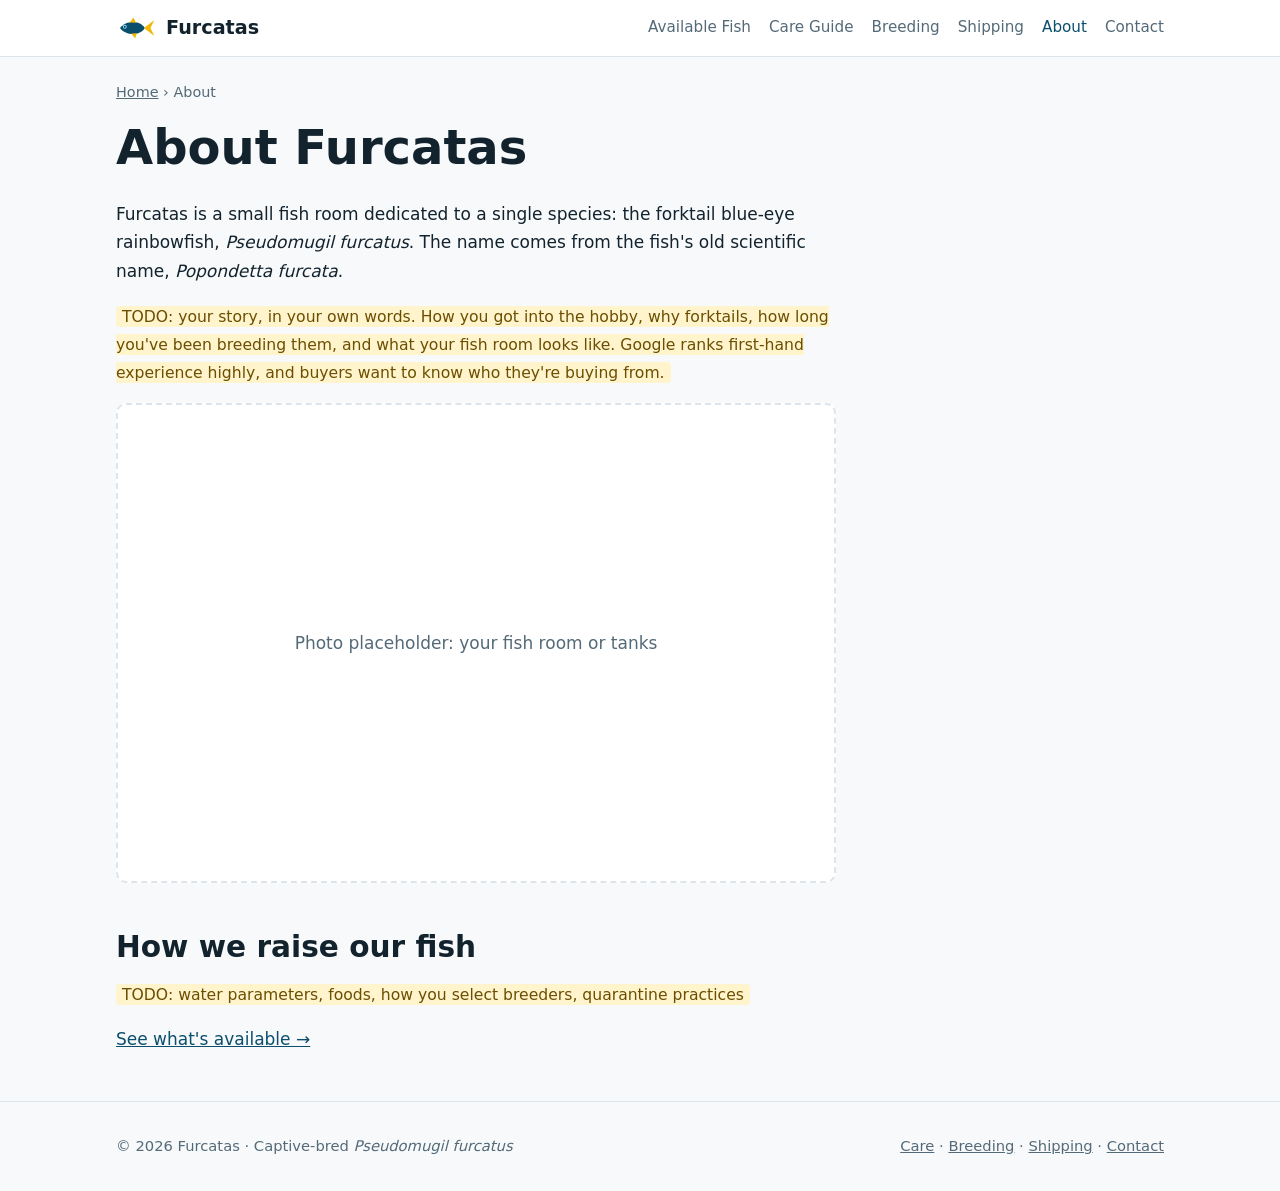
==== about/index.html @ 3364fc3d "Initial Furcatas site: home, care guide, breeding guide, availability, shipping, about, contact Co-A" ====
<!doctype html>
<html lang="en">
<head>
  <meta charset="utf-8">
  <meta name="viewport" content="width=device-width, initial-scale=1">
  <title>About Furcatas: Forktail Blue-Eye Breeder</title>
  <meta name="description" content="Furcatas is a small, specialist breeder of forktail blue-eye rainbowfish (Pseudomugil furcatus) in the USA.">
  <link rel="canonical" href="https://furcatas.com/about/">
  <link rel="icon" href="/img/logo.svg" type="image/svg+xml">
  <link rel="stylesheet" href="/css/style.css">
  <meta property="og:type" content="website">
  <meta property="og:site_name" content="Furcatas">
  <meta property="og:title" content="About Furcatas: Forktail Blue-Eye Breeder">
  <meta property="og:description" content="Furcatas is a small, specialist breeder of forktail blue-eye rainbowfish (Pseudomugil furcatus) in the USA.">
  <meta property="og:url" content="https://furcatas.com/about/">
  <script type="application/ld+json">
  {
    "@context": "https://schema.org",
    "@type": "BreadcrumbList",
    "itemListElement": [
      { "@type": "ListItem", "position": 1, "name": "Home", "item": "https://furcatas.com/" },
      { "@type": "ListItem", "position": 2, "name": "About", "item": "https://furcatas.com/about/" }
    ]
  }
  </script>
</head>
<body>
  <header class="site-header">
    <div class="wrap">
      <a class="logo" href="/"><img src="/img/logo.svg" alt="" width="40" height="24">Furcatas</a>
      <nav aria-label="Main">
        <ul class="nav">
          <li><a href="/available/">Available Fish</a></li>
          <li><a href="/forktail-blue-eye-care/">Care Guide</a></li>
          <li><a href="/breeding-forktail-blue-eyes/">Breeding</a></li>
          <li><a href="/shipping/">Shipping</a></li>
          <li><a href="/about/" aria-current="page">About</a></li>
          <li><a href="/contact/">Contact</a></li>
        </ul>
      </nav>
    </div>
  </header>

  <main class="wrap">
    <p class="breadcrumb"><a href="/">Home</a> › About</p>
    <div class="prose">
      <h1>About Furcatas</h1>
      <p>Furcatas is a small fish room dedicated to a single species: the forktail blue-eye rainbowfish, <em>Pseudomugil furcatus</em>. The name comes from the fish's old scientific name, <em>Popondetta furcata</em>.</p>
      <p><span class="todo">TODO: your story, in your own words. How you got into the hobby, why forktails, how long you've been breeding them, and what your fish room looks like. Google ranks first-hand experience highly, and buyers want to know who they're buying from.</span></p>
      <div class="photo-slot">Photo placeholder: your fish room or tanks</div>
      <h2>How we raise our fish</h2>
      <p><span class="todo">TODO: water parameters, foods, how you select breeders, quarantine practices</span></p>
      <p><a href="/available/">See what's available →</a></p>
    </div>
  </main>

  <footer class="site-footer">
    <div class="wrap">
      <span>© 2026 Furcatas · Captive-bred <em>Pseudomugil furcatus</em></span>
      <span><a href="/forktail-blue-eye-care/">Care</a> · <a href="/breeding-forktail-blue-eyes/">Breeding</a> · <a href="/shipping/">Shipping</a> · <a href="/contact/">Contact</a></span>
    </div>
  </footer>
</body>
</html>
---- css/style.css ----
:root {
  --bg: #f7f9fa;
  --surface: #ffffff;
  --text: #13232e;
  --muted: #546a78;
  --line: #dde5ea;
  --brand: #0b4f6c;
  --brand-ink: #ffffff;
  --accent: #f2b705;
  --accent-ink: #13232e;
  --todo-bg: #fff4cc;
  --todo-ink: #6b4e00;
  --radius: 10px;
  --max: 1080px;
}
@media (prefers-color-scheme: dark) {
  :root {
    --bg: #0d1820;
    --surface: #13222c;
    --text: #e6eef2;
    --muted: #9fb3bf;
    --line: #23384a;
    --brand: #3fa7d0;
    --brand-ink: #0d1820;
    --accent: #f5c63c;
    --todo-bg: #3a3000;
    --todo-ink: #ffe28a;
  }
}

*, *::before, *::after { box-sizing: border-box; }
html { -webkit-text-size-adjust: 100%; }
body {
  margin: 0;
  background: var(--bg);
  color: var(--text);
  font: 17px/1.65 system-ui, -apple-system, "Segoe UI", Roboto, sans-serif;
}
img { max-width: 100%; height: auto; display: block; }
a { color: var(--brand); }
h1, h2, h3 { line-height: 1.2; margin: 1.6em 0 .5em; }
h1 { font-size: clamp(2rem, 5vw, 3rem); margin-top: .3em; }
h2 { font-size: clamp(1.4rem, 3vw, 1.85rem); }
h3 { font-size: 1.15rem; }
p, ul, ol { margin: 0 0 1em; }

.wrap { max-width: var(--max); margin: 0 auto; padding: 0 16px; }
.prose { max-width: 720px; }

/* Header */
.site-header { background: var(--surface); border-bottom: 1px solid var(--line); }
.site-header .wrap { display: flex; align-items: center; justify-content: space-between; gap: 16px; flex-wrap: wrap; padding-top: 12px; padding-bottom: 12px; }
.logo { display: flex; align-items: center; gap: 10px; font-weight: 700; font-size: 1.2rem; color: var(--text); text-decoration: none; }
.logo svg { width: 40px; height: 24px; }
.nav { display: flex; flex-wrap: wrap; gap: 4px 18px; list-style: none; margin: 0; padding: 0; font-size: .95rem; }
.nav a { color: var(--muted); text-decoration: none; }
.nav a:hover, .nav a[aria-current="page"] { color: var(--brand); }

/* Hero */
.hero { background: linear-gradient(160deg, #0b4f6c 0%, #083247 100%); color: #fff; padding: 64px 0 72px; }
.hero h1 { margin-top: 0; }
.hero p { font-size: 1.15rem; max-width: 640px; color: #d6e8f0; }
.hero .sci { font-style: italic; color: var(--accent); }

.btn { display: inline-block; padding: 12px 22px; border-radius: 999px; font-weight: 600; text-decoration: none; margin: 8px 8px 0 0; }
.btn-primary { background: var(--accent); color: var(--accent-ink); }
.btn-ghost { border: 1.5px solid currentColor; color: inherit; }

/* Sections */
section { padding: 40px 0; }
.cards { display: grid; grid-template-columns: repeat(auto-fit, minmax(240px, 1fr)); gap: 20px; }
.card { background: var(--surface); border: 1px solid var(--line); border-radius: var(--radius); padding: 22px; }
.card h3 { margin-top: 0; }
.card a.more { font-weight: 600; text-decoration: none; }

.facts { width: 100%; border-collapse: collapse; background: var(--surface); border: 1px solid var(--line); border-radius: var(--radius); overflow: hidden; margin: 0 0 1.5em; }
.facts th, .facts td { text-align: left; padding: 10px 14px; border-bottom: 1px solid var(--line); vertical-align: top; }
.facts th { width: 38%; color: var(--muted); font-weight: 600; }
.facts tr:last-child th, .facts tr:last-child td { border-bottom: 0; }

.breadcrumb { font-size: .9rem; color: var(--muted); margin: 24px 0 0; }
.breadcrumb a { color: var(--muted); }

.photo-slot { aspect-ratio: 3 / 2; border: 2px dashed var(--line); border-radius: var(--radius); display: grid; place-items: center; color: var(--muted); text-align: center; padding: 16px; background: var(--surface); }

/* Visible placeholder for info only the owner can supply. Remove before launch. */
.todo { background: var(--todo-bg); color: var(--todo-ink); padding: 1px 6px; border-radius: 4px; font-size: .92em; }

form .field { margin-bottom: 16px; }
label { display: block; font-weight: 600; margin-bottom: 4px; }
input, select, textarea { width: 100%; padding: 10px 12px; font: inherit; color: var(--text); background: var(--surface); border: 1px solid var(--line); border-radius: 8px; }
button { font: inherit; cursor: pointer; border: 0; }

.site-footer { border-top: 1px solid var(--line); margin-top: 48px; padding: 32px 0; color: var(--muted); font-size: .92rem; }
.site-footer .wrap { display: flex; flex-wrap: wrap; justify-content: space-between; gap: 16px; }
.site-footer a { color: var(--muted); }
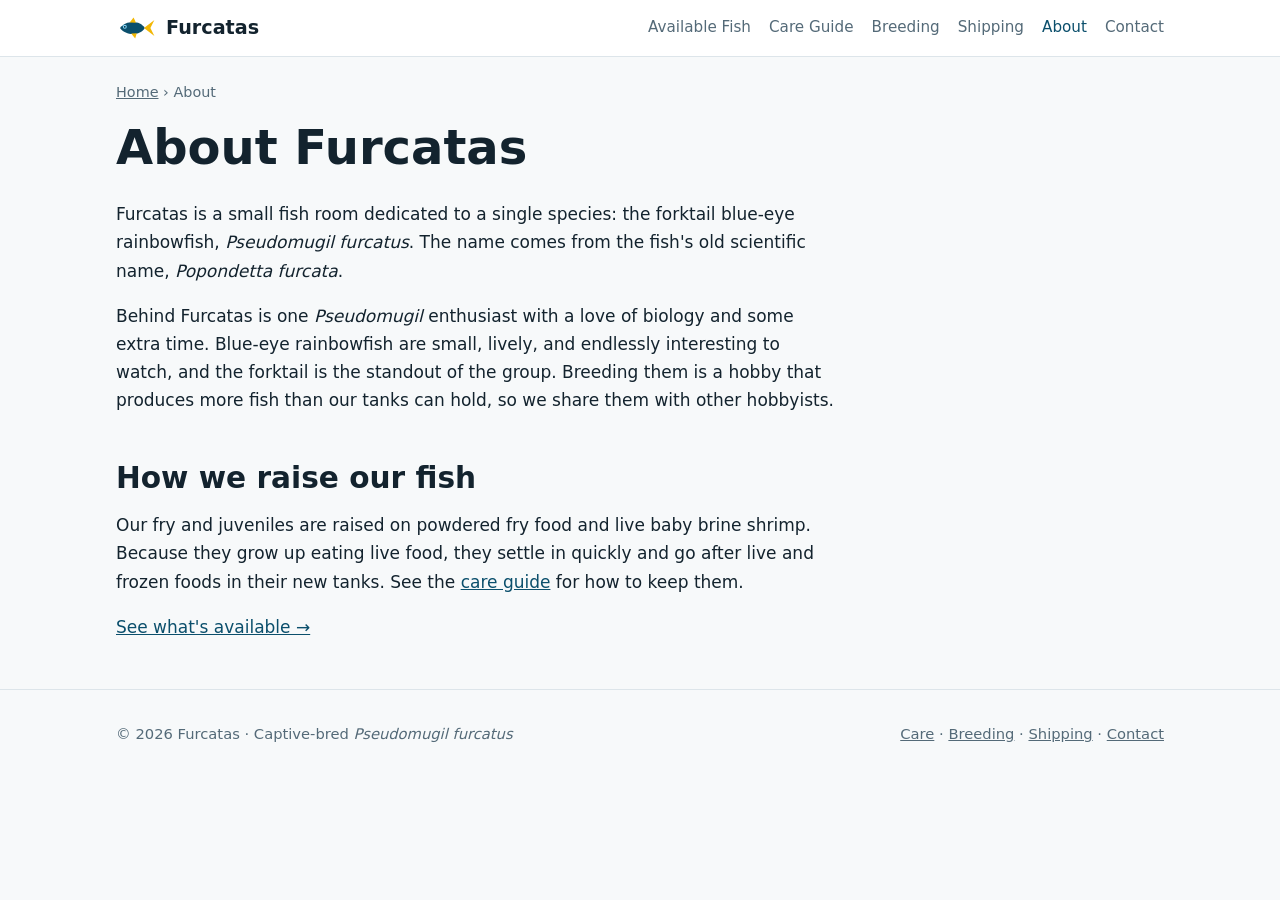
==== commit a0fa3e2a: "Fill About and guides, remove photo placeholders for logo-only launch Co-Authored-By: Claude Opus 5." ====
--- a/about/index.html
+++ b/about/index.html
@@ -46,10 +46,10 @@
     <div class="prose">
       <h1>About Furcatas</h1>
       <p>Furcatas is a small fish room dedicated to a single species: the forktail blue-eye rainbowfish, <em>Pseudomugil furcatus</em>. The name comes from the fish's old scientific name, <em>Popondetta furcata</em>.</p>
-      <p><span class="todo">TODO: your story, in your own words. How you got into the hobby, why forktails, how long you've been breeding them, and what your fish room looks like. Google ranks first-hand experience highly, and buyers want to know who they're buying from.</span></p>
-      <div class="photo-slot">Photo placeholder: your fish room or tanks</div>
+      <p>Behind Furcatas is one <em>Pseudomugil</em> enthusiast with a love of biology and some extra time. Blue-eye rainbowfish are small, lively, and endlessly interesting to watch, and the forktail is the standout of the group. Breeding them is a hobby that produces more fish than our tanks can hold, so we share them with other hobbyists.</p>
+      <!-- TODO: add a fish room photo here once available -->
       <h2>How we raise our fish</h2>
-      <p><span class="todo">TODO: water parameters, foods, how you select breeders, quarantine practices</span></p>
+      <p>Our fry and juveniles are raised on powdered fry food and live baby brine shrimp. Because they grow up eating live food, they settle in quickly and go after live and frozen foods in their new tanks. See the <a href="/forktail-blue-eye-care/">care guide</a> for how to keep them.</p>
       <p><a href="/available/">See what's available →</a></p>
     </div>
   </main>
